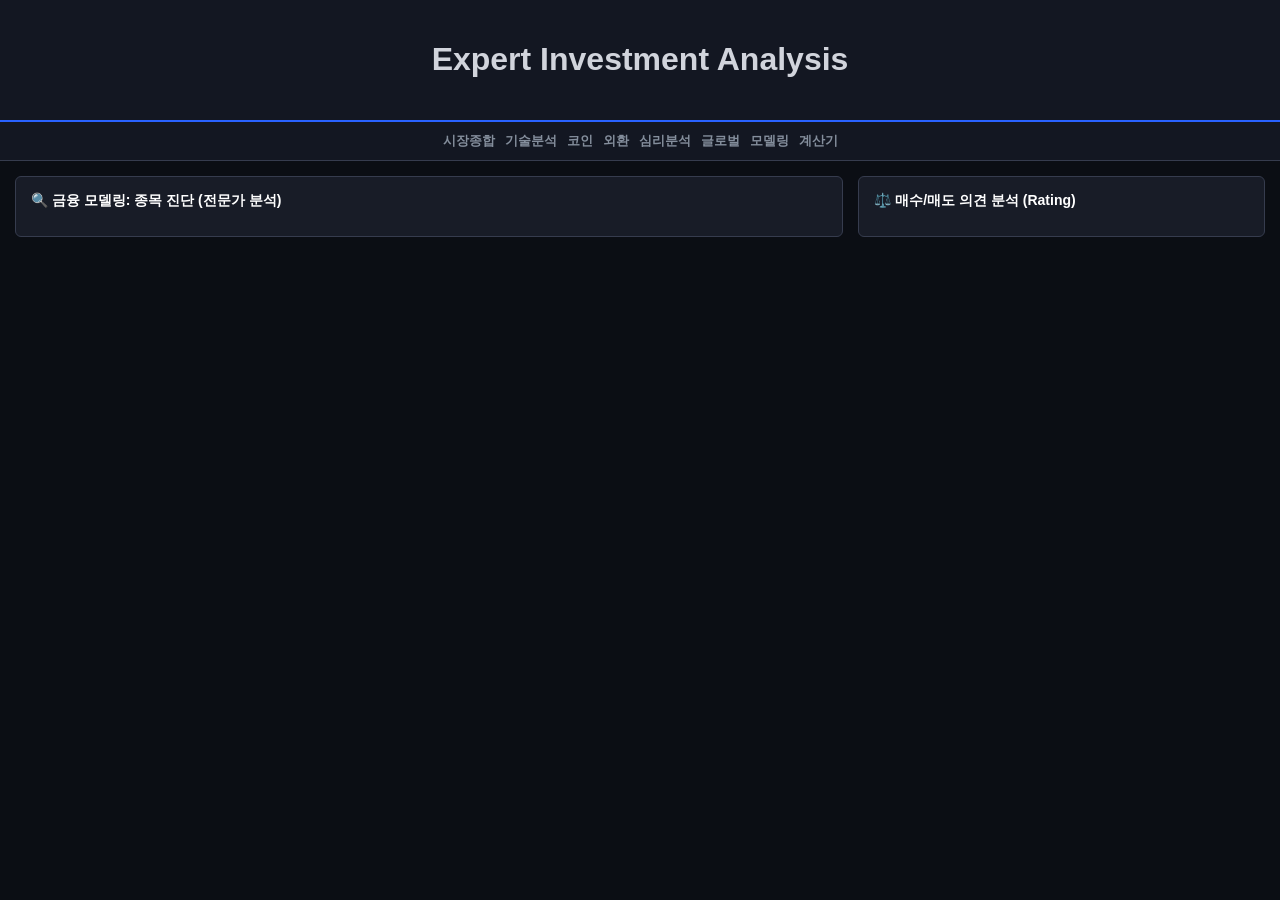
==== analysis.html @ 3320fb82 "Create analysis.html" ====
<!DOCTYPE html><html><head><link rel="stylesheet" href="style.css"><title>Investment Analysis</title></head><body>
<div class="header"><h1>Expert Investment Analysis</h1></div>
<div class="tabs"><a href="index.html" class="tab-link">시장종합</a><a href="market.html" class="tab-link">기술분석</a><a href="crypto.html" class="tab-link">코인</a><a href="forex.html" class="tab-link">외환</a><a href="sentiment.html" class="tab-link">심리분석</a><a href="global.html" class="tab-link">글로벌</a><a href="analysis.html" class="tab-link">모델링</a><a href="calculator.html" class="tab-link">계산기</a></div>
<div class="dashboard">
    <div class="card" style="grid-column: span 2;">
        <h2>🔍 금융 모델링: 종목 진단 (전문가 분석)</h2>
        <div class="tradingview-widget-container"><script src="https://s3.tradingview.com/external-embedding/embed-widget-financials.js" async>{"symbol": "NASDAQ:AAPL", "colorTheme": "dark", "isTransparent": true, "displayMode": "regular", "width": "100%", "height": 600}</script></div>
    </div>
    <div class="card">
        <h2>⚖️ 매수/매도 의견 분석 (Rating)</h2>
        <div class="tradingview-widget-container"><script src="https://s3.tradingview.com/external-embedding/embed-widget-technical-analysis.js" async>{"symbol": "NASDAQ:AAPL", "colorTheme": "dark", "height": 500}</script></div>
    </div>
</div>
</body></html>
---- style.css ----
body { background-color: #0b0e14; color: #d1d4dc; font-family: -apple-system, BlinkMacSystemFont, "Segoe UI", Roboto, sans-serif; margin: 0; padding-bottom: 50px; }
.header { background: #131722; padding: 20px; border-bottom: 2px solid #2962ff; text-align: center; }
.tabs { display: flex; justify-content: center; background: #131722; padding: 10px; border-bottom: 1px solid #363c4e; gap: 10px; flex-wrap: wrap; }
.tab-link { color: #848e9c; text-decoration: none; font-weight: 600; font-size: 13px; }
.tab-link:hover { color: #2962ff; }
.dashboard { display: grid; grid-template-columns: repeat(auto-fit, minmax(400px, 1fr)); gap: 15px; padding: 15px; }
.card { background: #181c27; border: 1px solid #363c4e; border-radius: 6px; padding: 15px; }
h2 { font-size: 14px; color: #ffffff; margin-top: 0; }
input { padding: 10px; border-radius: 4px; border: 1px solid #30363d; background: #0d1117; color: white; width: 100px; }
button { padding: 10px 20px; border-radius: 4px; border: none; background: #2962ff; color: white; cursor: pointer; }
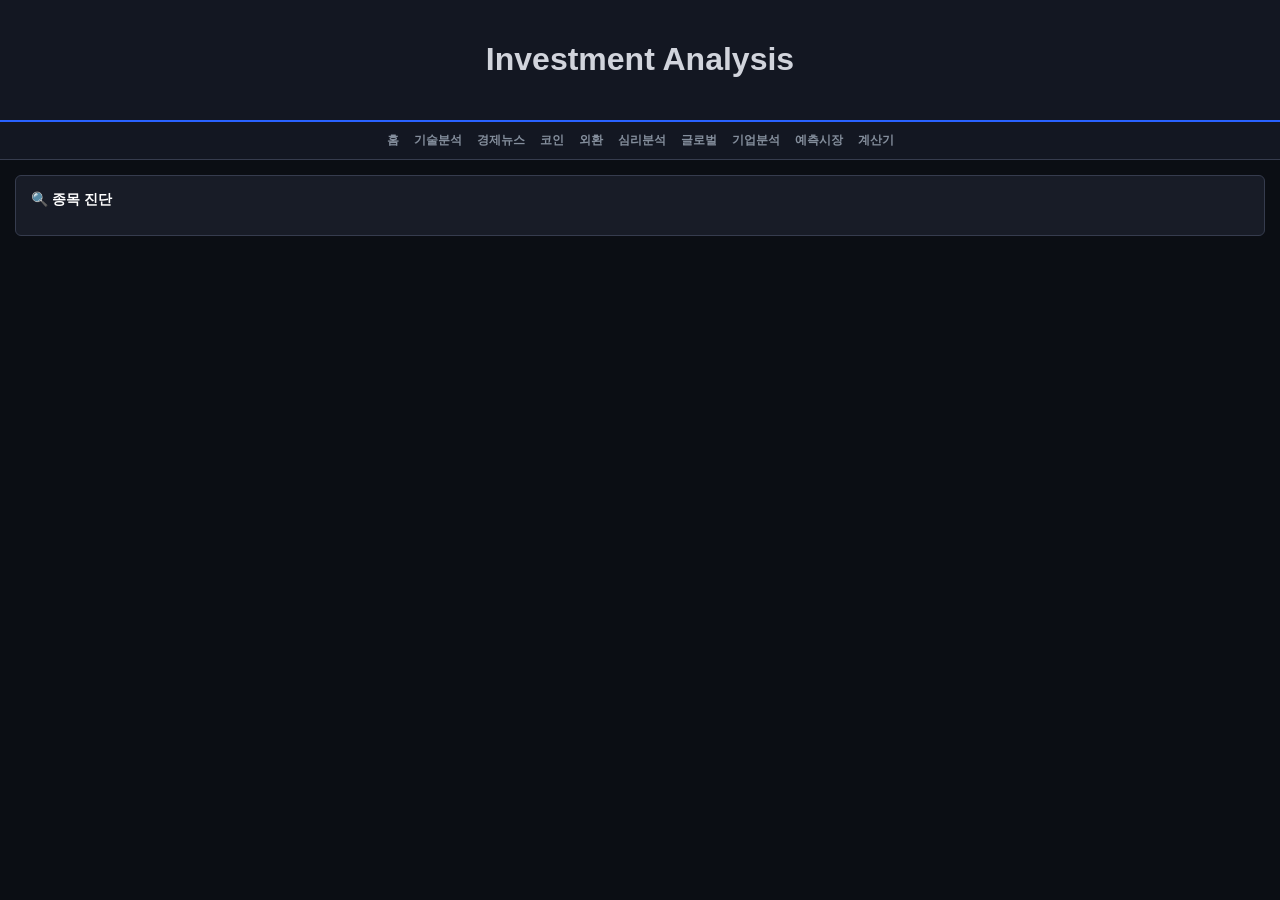
==== commit 5fb1632e: "Update analysis.html" ====
--- a/analysis.html
+++ b/analysis.html
@@ -1,14 +1,7 @@
-<!DOCTYPE html><html><head><link rel="stylesheet" href="style.css"><title>Investment Analysis</title></head><body>
-<div class="header"><h1>Expert Investment Analysis</h1></div>
-<div class="tabs"><a href="index.html" class="tab-link">시장종합</a><a href="market.html" class="tab-link">기술분석</a><a href="crypto.html" class="tab-link">코인</a><a href="forex.html" class="tab-link">외환</a><a href="sentiment.html" class="tab-link">심리분석</a><a href="global.html" class="tab-link">글로벌</a><a href="analysis.html" class="tab-link">모델링</a><a href="calculator.html" class="tab-link">계산기</a></div>
-<div class="dashboard">
-    <div class="card" style="grid-column: span 2;">
-        <h2>🔍 금융 모델링: 종목 진단 (전문가 분석)</h2>
-        <div class="tradingview-widget-container"><script src="https://s3.tradingview.com/external-embedding/embed-widget-financials.js" async>{"symbol": "NASDAQ:AAPL", "colorTheme": "dark", "isTransparent": true, "displayMode": "regular", "width": "100%", "height": 600}</script></div>
-    </div>
-    <div class="card">
-        <h2>⚖️ 매수/매도 의견 분석 (Rating)</h2>
-        <div class="tradingview-widget-container"><script src="https://s3.tradingview.com/external-embedding/embed-widget-technical-analysis.js" async>{"symbol": "NASDAQ:AAPL", "colorTheme": "dark", "height": 500}</script></div>
-    </div>
+<!DOCTYPE html><html><head><link rel="stylesheet" href="style.css"><title>Analysis</title></head><body>
+<div class="header"><h1>Investment Analysis</h1></div>
+<div class="tabs">
+    <a href="index.html" class="tab-link">홈</a><a href="market.html" class="tab-link">기술분석</a><a href="news.html" class="tab-link">경제뉴스</a><a href="crypto.html" class="tab-link">코인</a><a href="forex.html" class="tab-link">외환</a><a href="sentiment.html" class="tab-link">심리분석</a><a href="global.html" class="tab-link">글로벌</a><a href="analysis.html" class="tab-link">기업분석</a><a href="predict.html" class="tab-link">예측시장</a><a href="calculator.html" class="tab-link">계산기</a>
 </div>
+<div class="dashboard"><div class="card" style="grid-column: span 2;"><h2>🔍 종목 진단</h2><div class="tradingview-widget-container"><script src="https://s3.tradingview.com/external-embedding/embed-widget-financials.js" async>{"symbol": "NASDAQ:AAPL", "colorTheme": "dark", "height": 600}</script></div></div></div>
 </body></html>
--- a/style.css
+++ b/style.css
@@ -1,7 +1,7 @@
-body { background-color: #0b0e14; color: #d1d4dc; font-family: -apple-system, BlinkMacSystemFont, "Segoe UI", Roboto, sans-serif; margin: 0; padding-bottom: 50px; }
+body { background-color: #0b0e14; color: #d1d4dc; font-family: -apple-system, sans-serif; margin: 0; padding-bottom: 50px; }
 .header { background: #131722; padding: 20px; border-bottom: 2px solid #2962ff; text-align: center; }
-.tabs { display: flex; justify-content: center; background: #131722; padding: 10px; border-bottom: 1px solid #363c4e; gap: 10px; flex-wrap: wrap; }
-.tab-link { color: #848e9c; text-decoration: none; font-weight: 600; font-size: 13px; }
+.tabs { display: flex; justify-content: center; background: #131722; padding: 10px; border-bottom: 1px solid #363c4e; gap: 15px; flex-wrap: wrap; }
+.tab-link { color: #848e9c; text-decoration: none; font-weight: 600; font-size: 12px; }
 .tab-link:hover { color: #2962ff; }
 .dashboard { display: grid; grid-template-columns: repeat(auto-fit, minmax(400px, 1fr)); gap: 15px; padding: 15px; }
 .card { background: #181c27; border: 1px solid #363c4e; border-radius: 6px; padding: 15px; }
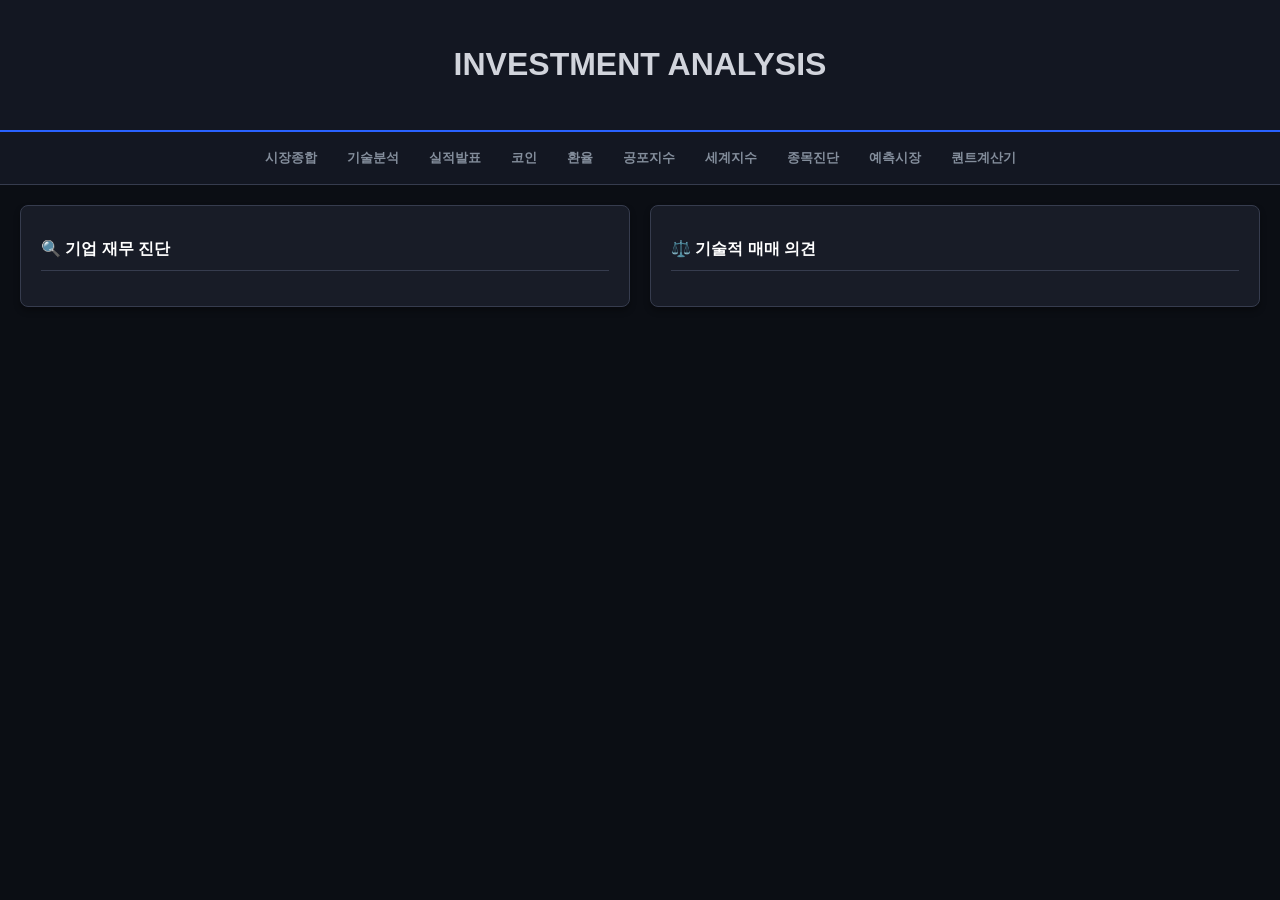
==== commit 8677a849: "Update analysis.html" ====
--- a/analysis.html
+++ b/analysis.html
@@ -1,7 +1,62 @@
-<!DOCTYPE html><html><head><link rel="stylesheet" href="style.css"><title>Analysis</title></head><body>
-<div class="header"><h1>Investment Analysis</h1></div>
-<div class="tabs">
-    <a href="index.html" class="tab-link">홈</a><a href="market.html" class="tab-link">기술분석</a><a href="news.html" class="tab-link">경제뉴스</a><a href="crypto.html" class="tab-link">코인</a><a href="forex.html" class="tab-link">외환</a><a href="sentiment.html" class="tab-link">심리분석</a><a href="global.html" class="tab-link">글로벌</a><a href="analysis.html" class="tab-link">기업분석</a><a href="predict.html" class="tab-link">예측시장</a><a href="calculator.html" class="tab-link">계산기</a>
-</div>
-<div class="dashboard"><div class="card" style="grid-column: span 2;"><h2>🔍 종목 진단</h2><div class="tradingview-widget-container"><script src="https://s3.tradingview.com/external-embedding/embed-widget-financials.js" async>{"symbol": "NASDAQ:AAPL", "colorTheme": "dark", "height": 600}</script></div></div></div>
-</body></html>
+<!DOCTYPE html>
+<html lang="ko">
+<head>
+    <meta charset="UTF-8">
+    <link rel="stylesheet" href="style.css">
+    <title>Stock Analysis | 기업분석</title>
+</head>
+<body>
+    <div class="header">
+        <h1>INVESTMENT ANALYSIS</h1>
+    </div>
+
+    <div class="tabs">
+        <a href="index.html" class="tab-link">시장종합</a>
+        <a href="market.html" class="tab-link">기술분석</a>
+        <a href="news.html" class="tab-link">실적발표</a>
+        <a href="crypto.html" class="tab-link">코인</a>
+        <a href="forex.html" class="tab-link">환율</a>
+        <a href="sentiment.html" class="tab-link">공포지수</a>
+        <a href="global.html" class="tab-link">세계지수</a>
+        <a href="analysis.html" class="tab-link">종목진단</a>
+        <a href="predict.html" class="tab-link">예측시장</a>
+        <a href="calculator.html" class="tab-link">퀀트계산기</a>
+    </div>
+
+    <div class="dashboard">
+        <div class="card" style="grid-column: span 1;">
+            <h2>🔍 기업 재무 진단</h2>
+            <div class="tradingview-widget-container">
+                <script src="https://s3.tradingview.com/external-embedding/embed-widget-financials.js" async>
+                {
+                    "symbol": "NASDAQ:AAPL",
+                    "colorTheme": "dark",
+                    "isTransparent": false,
+                    "displayMode": "regular",
+                    "width": "100%",
+                    "height": "600",
+                    "locale": "kr"
+                }
+                </script>
+            </div>
+        </div>
+
+        <div class="card" style="grid-column: span 1;">
+            <h2>⚖️ 기술적 매매 의견</h2>
+            <div class="tradingview-widget-container">
+                <script src="https://s3.tradingview.com/external-embedding/embed-widget-technical-analysis.js" async>
+                {
+                    "symbol": "NASDAQ:AAPL",
+                    "interval": "1D",
+                    "colorTheme": "dark",
+                    "isTransparent": false,
+                    "height": "600",
+                    "width": "100%",
+                    "locale": "kr"
+                }
+                </script>
+            </div>
+        </div>
+    </div>
+</body>
+</html>
--- a/style.css
+++ b/style.css
@@ -1,10 +1,12 @@
-body { background-color: #0b0e14; color: #d1d4dc; font-family: -apple-system, sans-serif; margin: 0; padding-bottom: 50px; }
-.header { background: #131722; padding: 20px; border-bottom: 2px solid #2962ff; text-align: center; }
-.tabs { display: flex; justify-content: center; background: #131722; padding: 10px; border-bottom: 1px solid #363c4e; gap: 15px; flex-wrap: wrap; }
-.tab-link { color: #848e9c; text-decoration: none; font-weight: 600; font-size: 12px; }
-.tab-link:hover { color: #2962ff; }
-.dashboard { display: grid; grid-template-columns: repeat(auto-fit, minmax(400px, 1fr)); gap: 15px; padding: 15px; }
-.card { background: #181c27; border: 1px solid #363c4e; border-radius: 6px; padding: 15px; }
-h2 { font-size: 14px; color: #ffffff; margin-top: 0; }
-input { padding: 10px; border-radius: 4px; border: 1px solid #30363d; background: #0d1117; color: white; width: 100px; }
-button { padding: 10px 20px; border-radius: 4px; border: none; background: #2962ff; color: white; cursor: pointer; }
+body { background-color: #0b0e14; color: #d1d4dc; font-family: -apple-system, BlinkMacSystemFont, "Segoe UI", Roboto, sans-serif; margin: 0; padding-bottom: 50px; }
+.header { background: #131722; padding: 25px; border-bottom: 2px solid #2962ff; text-align: center; }
+.tabs { display: flex; justify-content: center; background: #131722; padding: 12px; border-bottom: 1px solid #363c4e; gap: 10px; flex-wrap: wrap; }
+.tab-link { color: #848e9c; text-decoration: none; font-weight: 600; font-size: 13px; padding: 5px 10px; border-radius: 4px; }
+.tab-link:hover { color: #ffffff; background: #2962ff; }
+.dashboard { display: grid; grid-template-columns: repeat(auto-fit, minmax(450px, 1fr)); gap: 20px; padding: 20px; }
+.card { background: #181c27; border: 1px solid #363c4e; border-radius: 8px; padding: 20px; box-shadow: 0 4px 6px rgba(0,0,0,0.3); }
+h2 { color: #ffffff; font-size: 16px; margin-bottom: 15px; border-bottom: 1px solid #363c4e; padding-bottom: 10px; }
+input { padding: 10px; border-radius: 4px; border: 1px solid #363c4e; background: #0b0e14; color: white; width: 120px; margin-right: 5px; }
+button { padding: 10px 20px; border-radius: 4px; border: none; background: #2962ff; color: white; cursor: pointer; font-weight: bold; }
+button:hover { background: #1e4bd8; }
+p { font-size: 14px; line-height: 1.6; }
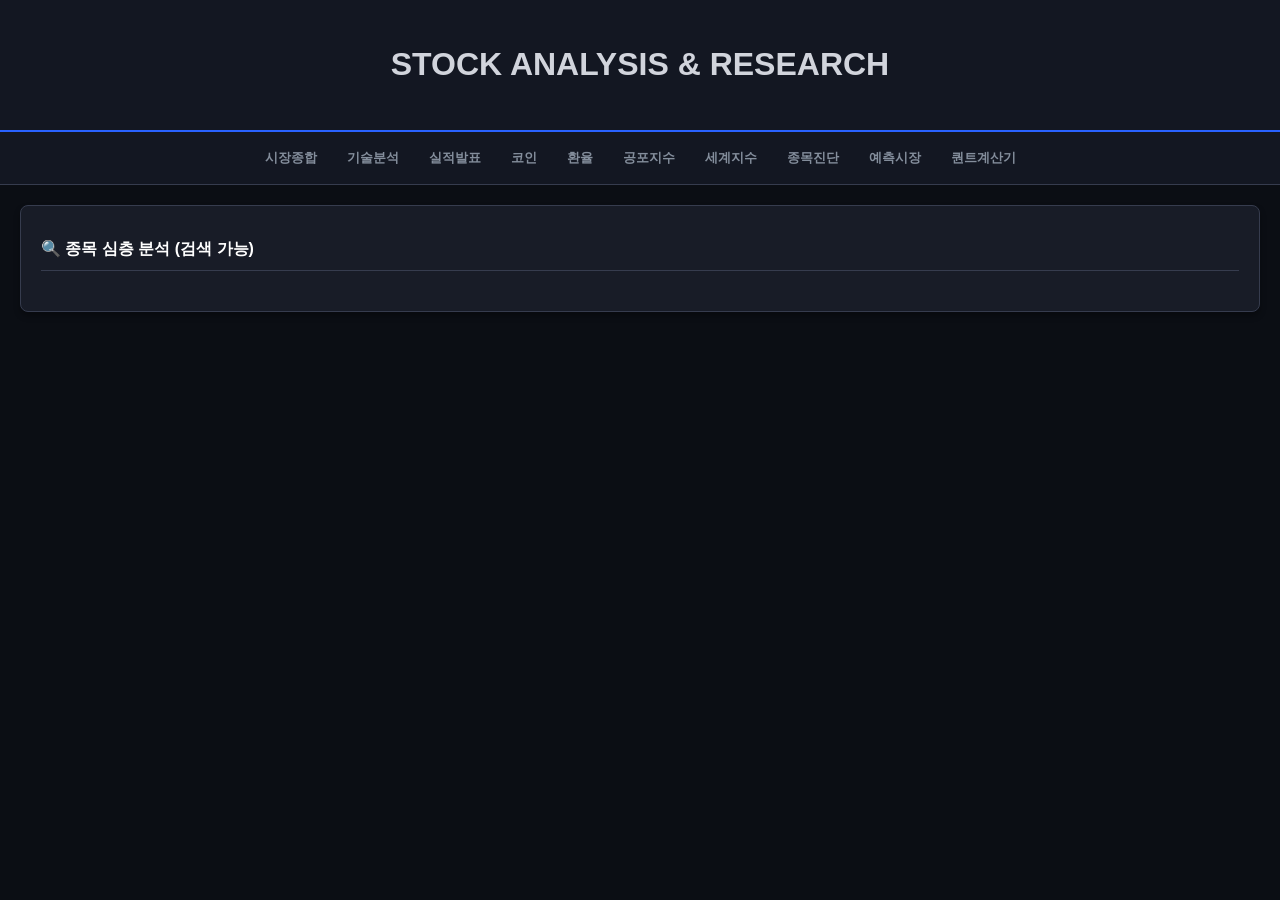
==== commit f3b66e82: "Update analysis.html" ====
--- a/analysis.html
+++ b/analysis.html
@@ -3,11 +3,11 @@
 <head>
     <meta charset="UTF-8">
     <link rel="stylesheet" href="style.css">
-    <title>Stock Analysis | 기업분석</title>
+    <title>Stock Analysis | 종목진단</title>
 </head>
 <body>
     <div class="header">
-        <h1>INVESTMENT ANALYSIS</h1>
+        <h1>STOCK ANALYSIS & RESEARCH</h1>
     </div>
 
     <div class="tabs">
@@ -24,9 +24,20 @@
     </div>
 
     <div class="dashboard">
-        <div class="card" style="grid-column: span 1;">
-            <h2>🔍 기업 재무 진단</h2>
+        <div class="card" style="grid-column: span 2;">
+            <h2>🔍 종목 심층 분석 (검색 가능)</h2>
             <div class="tradingview-widget-container">
+                <script src="https://s3.tradingview.com/external-embedding/embed-widget-symbol-info.js" async>
+                {
+                    "symbol": "NASDAQ:AAPL",
+                    "width": "100%",
+                    "locale": "kr",
+                    "colorTheme": "dark",
+                    "isTransparent": false
+                }
+                </script>
+            </div>
+            <div class="tradingview-widget-container" style="margin-top: 20px;">
                 <script src="https://s3.tradingview.com/external-embedding/embed-widget-financials.js" async>
                 {
                     "symbol": "NASDAQ:AAPL",
@@ -34,24 +45,7 @@
                     "isTransparent": false,
                     "displayMode": "regular",
                     "width": "100%",
-                    "height": "600",
-                    "locale": "kr"
-                }
-                </script>
-            </div>
-        </div>
-
-        <div class="card" style="grid-column: span 1;">
-            <h2>⚖️ 기술적 매매 의견</h2>
-            <div class="tradingview-widget-container">
-                <script src="https://s3.tradingview.com/external-embedding/embed-widget-technical-analysis.js" async>
-                {
-                    "symbol": "NASDAQ:AAPL",
-                    "interval": "1D",
-                    "colorTheme": "dark",
-                    "isTransparent": false,
-                    "height": "600",
-                    "width": "100%",
+                    "height": "800",
                     "locale": "kr"
                 }
                 </script>
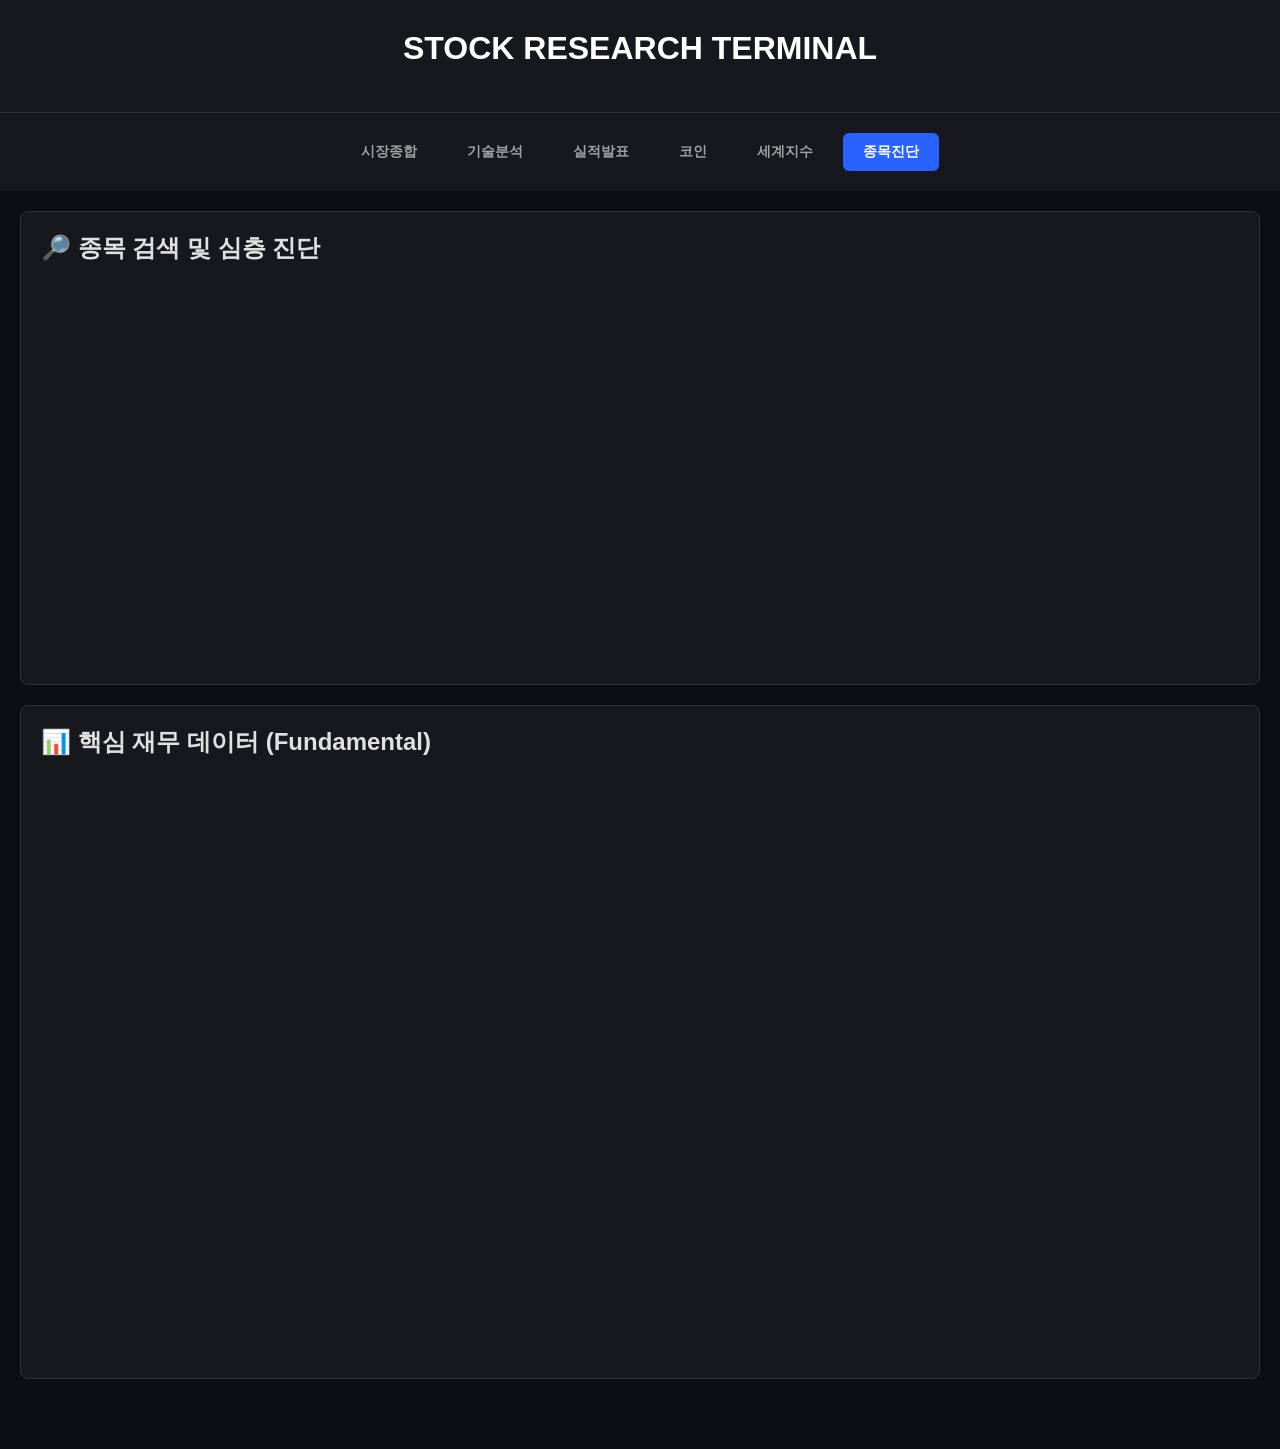
==== commit 9c149e89: "Update analysis.html" ====
--- a/analysis.html
+++ b/analysis.html
@@ -3,11 +3,11 @@
 <head>
     <meta charset="UTF-8">
     <link rel="stylesheet" href="style.css">
-    <title>Stock Analysis | 종목진단</title>
+    <title>Stock Analysis Terminal</title>
 </head>
 <body>
     <div class="header">
-        <h1>STOCK ANALYSIS & RESEARCH</h1>
+        <h1>STOCK RESEARCH TERMINAL</h1>
     </div>
 
     <div class="tabs">
@@ -15,42 +15,41 @@
         <a href="market.html" class="tab-link">기술분석</a>
         <a href="news.html" class="tab-link">실적발표</a>
         <a href="crypto.html" class="tab-link">코인</a>
-        <a href="forex.html" class="tab-link">환율</a>
-        <a href="sentiment.html" class="tab-link">공포지수</a>
         <a href="global.html" class="tab-link">세계지수</a>
-        <a href="analysis.html" class="tab-link">종목진단</a>
-        <a href="predict.html" class="tab-link">예측시장</a>
-        <a href="calculator.html" class="tab-link">퀀트계산기</a>
+        <a href="analysis.html" class="tab-link active">종목진단</a>
     </div>
 
     <div class="dashboard">
-        <div class="card" style="grid-column: span 2;">
-            <h2>🔍 종목 심층 분석 (검색 가능)</h2>
-            <div class="tradingview-widget-container">
-                <script src="https://s3.tradingview.com/external-embedding/embed-widget-symbol-info.js" async>
-                {
-                    "symbol": "NASDAQ:AAPL",
-                    "width": "100%",
-                    "locale": "kr",
-                    "colorTheme": "dark",
-                    "isTransparent": false
-                }
-                </script>
-            </div>
-            <div class="tradingview-widget-container" style="margin-top: 20px;">
-                <script src="https://s3.tradingview.com/external-embedding/embed-widget-financials.js" async>
-                {
-                    "symbol": "NASDAQ:AAPL",
-                    "colorTheme": "dark",
-                    "isTransparent": false,
-                    "displayMode": "regular",
-                    "width": "100%",
-                    "height": "800",
-                    "locale": "kr"
-                }
-                </script>
-            </div>
+        <div class="card">
+            <h2>🔎 종목 검색 및 심층 진단</h2>
+            <div id="stock-info" class="widget-box" style="min-height: 400px;"></div>
+        </div>
+        
+        <div class="card">
+            <h2>📊 핵심 재무 데이터 (Fundamental)</h2>
+            <div id="financial-data" class="widget-box" style="min-height: 600px;"></div>
         </div>
     </div>
+
+    <script type="text/javascript" src="https://s3.tradingview.com/tv.js"></script>
+    <script type="text/javascript">
+        // 1. 종목 상세 정보 (검색창 내장)
+        new TradingView.widget({
+            "container_id": "stock-info",
+            "width": "100%", "height": "400",
+            "symbol": "NASDAQ:AAPL",
+            "theme": "dark", "locale": "kr",
+            "allow_symbol_change": true
+        });
+
+        // 2. 재무제표 요약
+        new TradingView.widget({
+            "container_id": "financial-data",
+            "width": "100%", "height": "600",
+            "symbol": "NASDAQ:AAPL",
+            "colorTheme": "dark", "locale": "kr",
+            "isTransparent": false
+        });
+    </script>
 </body>
 </html>
--- a/style.css
+++ b/style.css
@@ -1,12 +1,19 @@
-body { background-color: #0b0e14; color: #d1d4dc; font-family: -apple-system, BlinkMacSystemFont, "Segoe UI", Roboto, sans-serif; margin: 0; padding-bottom: 50px; }
-.header { background: #131722; padding: 25px; border-bottom: 2px solid #2962ff; text-align: center; }
-.tabs { display: flex; justify-content: center; background: #131722; padding: 12px; border-bottom: 1px solid #363c4e; gap: 10px; flex-wrap: wrap; }
-.tab-link { color: #848e9c; text-decoration: none; font-weight: 600; font-size: 13px; padding: 5px 10px; border-radius: 4px; }
-.tab-link:hover { color: #ffffff; background: #2962ff; }
-.dashboard { display: grid; grid-template-columns: repeat(auto-fit, minmax(450px, 1fr)); gap: 20px; padding: 20px; }
-.card { background: #181c27; border: 1px solid #363c4e; border-radius: 8px; padding: 20px; box-shadow: 0 4px 6px rgba(0,0,0,0.3); }
-h2 { color: #ffffff; font-size: 16px; margin-bottom: 15px; border-bottom: 1px solid #363c4e; padding-bottom: 10px; }
-input { padding: 10px; border-radius: 4px; border: 1px solid #363c4e; background: #0b0e14; color: white; width: 120px; margin-right: 5px; }
-button { padding: 10px 20px; border-radius: 4px; border: none; background: #2962ff; color: white; cursor: pointer; font-weight: bold; }
-button:hover { background: #1e4bd8; }
-p { font-size: 14px; line-height: 1.6; }
+/* 기본 초기화 */
+* { box-sizing: border-box; margin: 0; padding: 0; }
+body { background-color: #0c0e12; color: #e0e0e0; font-family: -apple-system, BlinkMacSystemFont, "Segoe UI", Roboto, Helvetica, Arial, sans-serif; padding-bottom: 50px; }
+
+/* 헤더 및 메뉴 */
+.header { text-align: center; padding: 30px 20px; background: #16181d; border-bottom: 1px solid #2f3239; }
+.header h1 { color: #ffffff; margin-bottom: 15px; }
+
+.tabs { display: flex; justify-content: center; gap: 10px; padding: 20px; flex-wrap: wrap; background: #16181d; }
+.tab-link { color: #a0a0a0; text-decoration: none; padding: 10px 20px; border-radius: 6px; font-weight: 600; font-size: 14px; transition: 0.2s; }
+.tab-link:hover, .tab-link.active { background: #2962ff; color: #ffffff; }
+
+/* 대시보드 그리드 */
+.dashboard { display: grid; grid-template-columns: repeat(12, 1fr); gap: 20px; max-width: 1400px; margin: 20px auto; padding: 0 20px; }
+.card { background: #16181d; border: 1px solid #2f3239; border-radius: 8px; padding: 20px; grid-column: span 12; }
+@media (min-width: 768px) { .card.half { grid-column: span 6; } }
+
+/* 위젯 컨테이너 */
+.widget-box { width: 100%; min-height: 400px; }
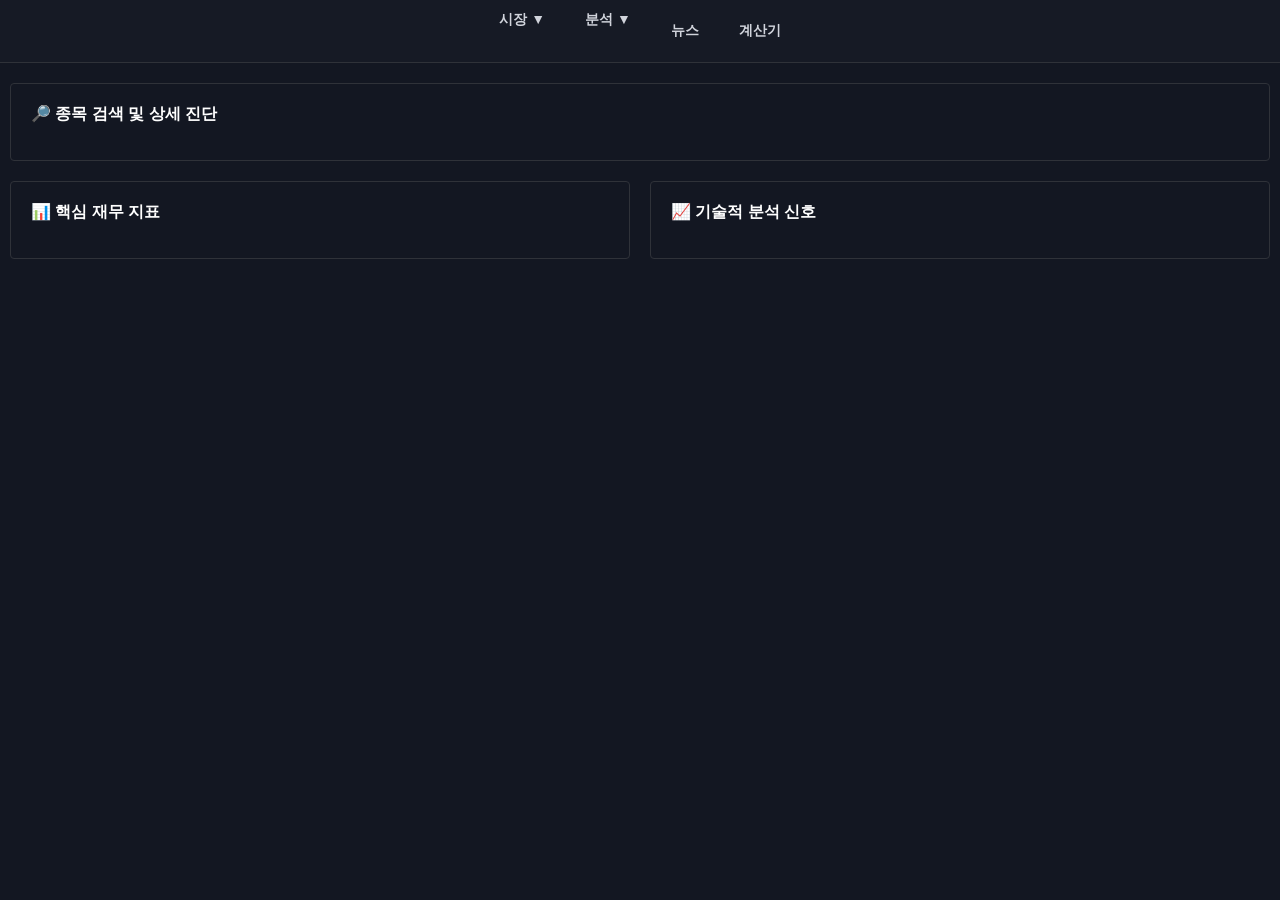
==== commit 8f822b2a: "Update analysis.html" ====
--- a/analysis.html
+++ b/analysis.html
@@ -3,53 +3,49 @@
 <head>
     <meta charset="UTF-8">
     <link rel="stylesheet" href="style.css">
-    <title>Stock Analysis Terminal</title>
+    <title>종목 심층 진단 | Research Terminal</title>
+    <style>
+        /* 페이지 전용 레이아웃: 위젯 꽉 채우기용 */
+        .grid-container { display: grid; grid-template-columns: 1fr 1fr; gap: 20px; max-width: 1600px; margin: 20px auto; padding: 0 10px; }
+        .card { background: #131722; padding: 20px; border: 1px solid #2f3239; border-radius: 4px; }
+        .full-width { grid-column: span 2; }
+    </style>
 </head>
 <body>
-    <div class="header">
-        <h1>STOCK RESEARCH TERMINAL</h1>
+    <div class="navbar">
+        <div class="dropdown"><a class="dropbtn">시장 ▼</a>
+            <div class="dropdown-content"><a href="index.html">시장종합</a><a href="global.html">세계지수</a></div>
+        </div>
+        <div class="dropdown"><a class="dropbtn">분석 ▼</a>
+            <div class="dropdown-content"><a href="market.html">기술분석</a><a href="analysis.html">종목진단</a></div>
+        </div>
+        <a href="news.html" class="dropbtn">뉴스</a>
+        <a href="calculator.html" class="dropbtn">계산기</a>
     </div>
 
-    <div class="tabs">
-        <a href="index.html" class="tab-link">시장종합</a>
-        <a href="market.html" class="tab-link">기술분석</a>
-        <a href="news.html" class="tab-link">실적발표</a>
-        <a href="crypto.html" class="tab-link">코인</a>
-        <a href="global.html" class="tab-link">세계지수</a>
-        <a href="analysis.html" class="tab-link active">종목진단</a>
-    </div>
-
-    <div class="dashboard">
+    <div class="grid-container">
+        <div class="card full-width">
+            <h2>🔎 종목 검색 및 상세 진단</h2>
+            <div id="symbol-info"></div>
+        </div>
         <div class="card">
-            <h2>🔎 종목 검색 및 심층 진단</h2>
-            <div id="stock-info" class="widget-box" style="min-height: 400px;"></div>
+            <h2>📊 핵심 재무 지표</h2>
+            <div id="financial-data"></div>
         </div>
-        
         <div class="card">
-            <h2>📊 핵심 재무 데이터 (Fundamental)</h2>
-            <div id="financial-data" class="widget-box" style="min-height: 600px;"></div>
+            <h2>📈 기술적 분석 신호</h2>
+            <div id="tech-analysis"></div>
         </div>
     </div>
 
-    <script type="text/javascript" src="https://s3.tradingview.com/tv.js"></script>
-    <script type="text/javascript">
-        // 1. 종목 상세 정보 (검색창 내장)
-        new TradingView.widget({
-            "container_id": "stock-info",
-            "width": "100%", "height": "400",
-            "symbol": "NASDAQ:AAPL",
-            "theme": "dark", "locale": "kr",
-            "allow_symbol_change": true
-        });
-
-        // 2. 재무제표 요약
-        new TradingView.widget({
-            "container_id": "financial-data",
-            "width": "100%", "height": "600",
-            "symbol": "NASDAQ:AAPL",
-            "colorTheme": "dark", "locale": "kr",
-            "isTransparent": false
-        });
+    <script src="https://s3.tradingview.com/tv.js"></script>
+    <script>
+        // 1. 종목 상세 (검색 내장)
+        new TradingView.widget({ "container_id": "symbol-info", "width": "100%", "height": 400, "symbol": "NASDAQ:AAPL", "theme": "dark", "locale": "kr", "allow_symbol_change": true });
+        // 2. 재무 지표
+        new TradingView.widget({ "container_id": "financial-data", "width": "100%", "height": 500, "symbol": "NASDAQ:AAPL", "theme": "dark", "locale": "kr", "isTransparent": false });
+        // 3. 기술 분석
+        new TradingView.widget({ "container_id": "tech-analysis", "width": "100%", "height": 500, "symbol": "NASDAQ:AAPL", "theme": "dark", "locale": "kr" });
     </script>
 </body>
 </html>
--- a/style.css
+++ b/style.css
@@ -1,19 +1,16 @@
-/* 기본 초기화 */
 * { box-sizing: border-box; margin: 0; padding: 0; }
-body { background-color: #0c0e12; color: #e0e0e0; font-family: -apple-system, BlinkMacSystemFont, "Segoe UI", Roboto, Helvetica, Arial, sans-serif; padding-bottom: 50px; }
+body { background-color: #131722; color: #d1d4dc; font-family: -apple-system, BlinkMacSystemFont, "Segoe UI", Roboto, sans-serif; }
 
-/* 헤더 및 메뉴 */
-.header { text-align: center; padding: 30px 20px; background: #16181d; border-bottom: 1px solid #2f3239; }
-.header h1 { color: #ffffff; margin-bottom: 15px; }
+/* 1. 상단 메뉴바 (드롭다운 포함) */
+.navbar { display: flex; background: #161a25; padding: 10px 20px; border-bottom: 1px solid #2f3239; justify-content: center; }
+.dropdown { position: relative; display: inline-block; }
+.dropbtn { color: #d1d4dc; padding: 12px 20px; text-decoration: none; font-weight: 600; cursor: pointer; font-size: 14px; }
+.dropdown-content { display: none; position: absolute; background: #1a1c22; min-width: 160px; z-index: 1000; border: 1px solid #2f3239; }
+.dropdown-content a { color: #d1d4dc; padding: 10px 16px; display: block; text-decoration: none; font-size: 13px; }
+.dropdown-content a:hover { background: #2962ff; color: #fff; }
+.dropdown:hover .dropdown-content { display: block; }
 
-.tabs { display: flex; justify-content: center; gap: 10px; padding: 20px; flex-wrap: wrap; background: #16181d; }
-.tab-link { color: #a0a0a0; text-decoration: none; padding: 10px 20px; border-radius: 6px; font-weight: 600; font-size: 14px; transition: 0.2s; }
-.tab-link:hover, .tab-link.active { background: #2962ff; color: #ffffff; }
-
-/* 대시보드 그리드 */
-.dashboard { display: grid; grid-template-columns: repeat(12, 1fr); gap: 20px; max-width: 1400px; margin: 20px auto; padding: 0 20px; }
-.card { background: #16181d; border: 1px solid #2f3239; border-radius: 8px; padding: 20px; grid-column: span 12; }
-@media (min-width: 768px) { .card.half { grid-column: span 6; } }
-
-/* 위젯 컨테이너 */
-.widget-box { width: 100%; min-height: 400px; }
+/* 2. 대시보드 레이아웃 */
+.dashboard { max-width: 1400px; margin: 20px auto; padding: 0 10px; display: grid; grid-template-columns: 1fr; gap: 20px; }
+.card { background: #16181d; border: 1px solid #2f3239; border-radius: 4px; padding: 20px; }
+h2 { font-size: 16px; margin-bottom: 15px; color: #ffffff; }
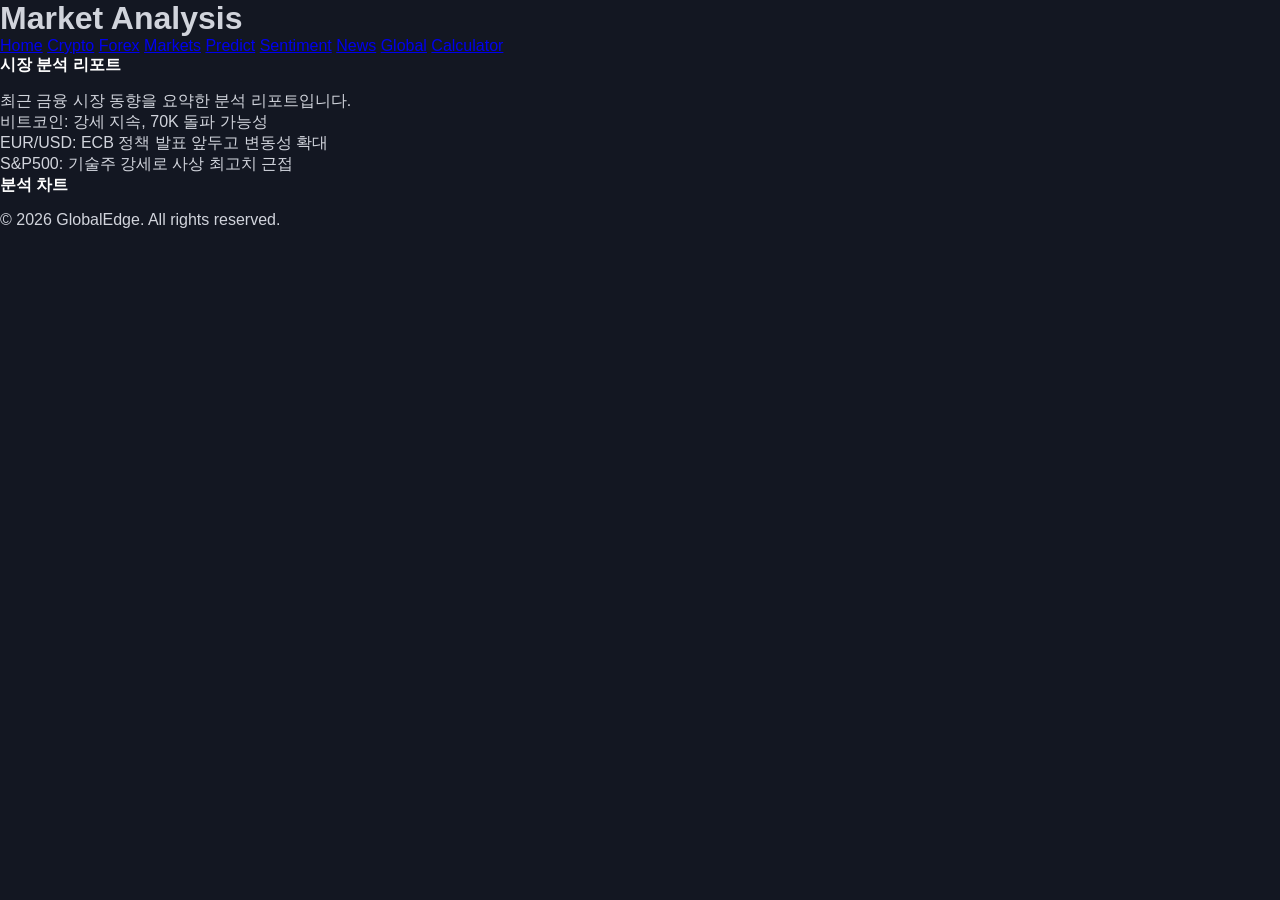
==== commit 54b0377f: "Update analysis.html" ====
--- a/analysis.html
+++ b/analysis.html
@@ -1,51 +1,61 @@
 <!DOCTYPE html>
 <html lang="ko">
 <head>
-    <meta charset="UTF-8">
-    <link rel="stylesheet" href="style.css">
-    <title>종목 심층 진단 | Research Terminal</title>
-    <style>
-        /* 페이지 전용 레이아웃: 위젯 꽉 채우기용 */
-        .grid-container { display: grid; grid-template-columns: 1fr 1fr; gap: 20px; max-width: 1600px; margin: 20px auto; padding: 0 10px; }
-        .card { background: #131722; padding: 20px; border: 1px solid #2f3239; border-radius: 4px; }
-        .full-width { grid-column: span 2; }
-    </style>
+  <meta charset="UTF-8">
+  <meta name="viewport" content="width=device-width, initial-scale=1.0">
+  <title>Market Analysis - GlobalEdge</title>
+  <meta name="description" content="시장 분석 리포트와 주요 지표 차트">
+  <link rel="stylesheet" href="style.css">
+  <script type="text/javascript" src="https://s3.tradingview.com/tv.js"></script>
 </head>
 <body>
-    <div class="navbar">
-        <div class="dropdown"><a class="dropbtn">시장 ▼</a>
-            <div class="dropdown-content"><a href="index.html">시장종합</a><a href="global.html">세계지수</a></div>
-        </div>
-        <div class="dropdown"><a class="dropbtn">분석 ▼</a>
-            <div class="dropdown-content"><a href="market.html">기술분석</a><a href="analysis.html">종목진단</a></div>
-        </div>
-        <a href="news.html" class="dropbtn">뉴스</a>
-        <a href="calculator.html" class="dropbtn">계산기</a>
-    </div>
+  <header>
+    <h1>Market Analysis</h1>
+    <nav>
+      <a href="index.html">Home</a>
+      <a href="crypto.html">Crypto</a>
+      <a href="forex.html">Forex</a>
+      <a href="market.html">Markets</a>
+      <a href="predict.html">Predict</a>
+      <a href="sentiment.html">Sentiment</a>
+      <a href="news.html">News</a>
+      <a href="global.html">Global</a>
+      <a href="calculator.html">Calculator</a>
+    </nav>
+  </header>
 
-    <div class="grid-container">
-        <div class="card full-width">
-            <h2>🔎 종목 검색 및 상세 진단</h2>
-            <div id="symbol-info"></div>
-        </div>
-        <div class="card">
-            <h2>📊 핵심 재무 지표</h2>
-            <div id="financial-data"></div>
-        </div>
-        <div class="card">
-            <h2>📈 기술적 분석 신호</h2>
-            <div id="tech-analysis"></div>
-        </div>
-    </div>
+  <main>
+    <section>
+      <h2>시장 분석 리포트</h2>
+      <p>최근 금융 시장 동향을 요약한 분석 리포트입니다.</p>
+      <ul>
+        <li>비트코인: 강세 지속, 70K 돌파 가능성</li>
+        <li>EUR/USD: ECB 정책 발표 앞두고 변동성 확대</li>
+        <li>S&P500: 기술주 강세로 사상 최고치 근접</li>
+      </ul>
+    </section>
 
-    <script src="https://s3.tradingview.com/tv.js"></script>
-    <script>
-        // 1. 종목 상세 (검색 내장)
-        new TradingView.widget({ "container_id": "symbol-info", "width": "100%", "height": 400, "symbol": "NASDAQ:AAPL", "theme": "dark", "locale": "kr", "allow_symbol_change": true });
-        // 2. 재무 지표
-        new TradingView.widget({ "container_id": "financial-data", "width": "100%", "height": 500, "symbol": "NASDAQ:AAPL", "theme": "dark", "locale": "kr", "isTransparent": false });
-        // 3. 기술 분석
-        new TradingView.widget({ "container_id": "tech-analysis", "width": "100%", "height": 500, "symbol": "NASDAQ:AAPL", "theme": "dark", "locale": "kr" });
-    </script>
+    <section>
+      <h2>분석 차트</h2>
+      <div id="analysis-chart"></div>
+      <script>
+        new TradingView.widget({
+          "width": "100%",
+          "height": 500,
+          "symbol": "INDEX:SPX",
+          "interval": "D",
+          "timezone": "Asia/Seoul",
+          "theme": "dark",
+          "style": "1",
+          "locale": "kr",
+          "container_id": "analysis-chart"
+        });
+      </script>
+    </section>
+  </main>
+
+  <footer>
+    <p>&copy; 2026 GlobalEdge. All rights reserved.</p>
+  </footer>
 </body>
 </html>
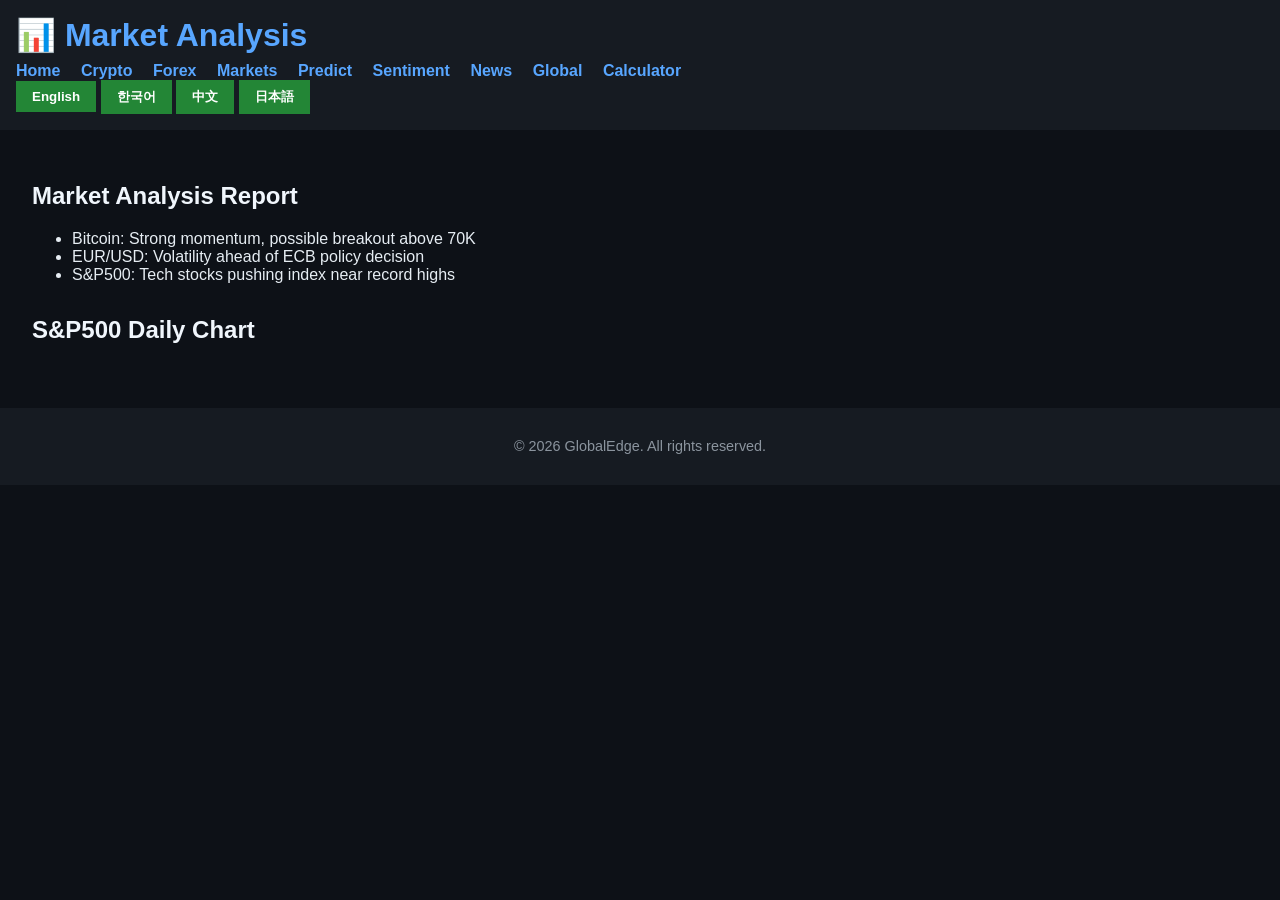
==== commit d70e8e84: "Update analysis.html" ====
--- a/analysis.html
+++ b/analysis.html
@@ -1,16 +1,16 @@
 <!DOCTYPE html>
-<html lang="ko">
+<html lang="en">
 <head>
   <meta charset="UTF-8">
   <meta name="viewport" content="width=device-width, initial-scale=1.0">
   <title>Market Analysis - GlobalEdge</title>
-  <meta name="description" content="시장 분석 리포트와 주요 지표 차트">
+  <meta name="description" content="Market analysis reports and key index charts">
   <link rel="stylesheet" href="style.css">
   <script type="text/javascript" src="https://s3.tradingview.com/tv.js"></script>
 </head>
 <body>
   <header>
-    <h1>Market Analysis</h1>
+    <h1>📊 Market Analysis</h1>
     <nav>
       <a href="index.html">Home</a>
       <a href="crypto.html">Crypto</a>
@@ -22,21 +22,27 @@
       <a href="global.html">Global</a>
       <a href="calculator.html">Calculator</a>
     </nav>
+    <!-- 언어 선택 -->
+    <div id="lang-switch">
+      <button onclick="setLang('en')">English</button>
+      <button onclick="setLang('ko')">한국어</button>
+      <button onclick="setLang('zh')">中文</button>
+      <button onclick="setLang('ja')">日本語</button>
+    </div>
   </header>
 
   <main>
     <section>
-      <h2>시장 분석 리포트</h2>
-      <p>최근 금융 시장 동향을 요약한 분석 리포트입니다.</p>
+      <h2 id="report-title">Market Analysis Report</h2>
       <ul>
-        <li>비트코인: 강세 지속, 70K 돌파 가능성</li>
-        <li>EUR/USD: ECB 정책 발표 앞두고 변동성 확대</li>
-        <li>S&P500: 기술주 강세로 사상 최고치 근접</li>
+        <li>Bitcoin: Strong momentum, possible breakout above 70K</li>
+        <li>EUR/USD: Volatility ahead of ECB policy decision</li>
+        <li>S&P500: Tech stocks pushing index near record highs</li>
       </ul>
     </section>
 
     <section>
-      <h2>분석 차트</h2>
+      <h2 id="chart-title">S&P500 Daily Chart</h2>
       <div id="analysis-chart"></div>
       <script>
         new TradingView.widget({
@@ -47,7 +53,7 @@
           "timezone": "Asia/Seoul",
           "theme": "dark",
           "style": "1",
-          "locale": "kr",
+          "locale": "en",
           "container_id": "analysis-chart"
         });
       </script>
@@ -57,5 +63,33 @@
   <footer>
     <p>&copy; 2026 GlobalEdge. All rights reserved.</p>
   </footer>
+
+  <script>
+    // 다국어 지원
+    const translations = {
+      en: {
+        "report-title": "Market Analysis Report",
+        "chart-title": "S&P500 Daily Chart"
+      },
+      ko: {
+        "report-title": "시장 분석 리포트",
+        "chart-title": "S&P500 일간 차트"
+      },
+      zh: {
+        "report-title": "市场分析报告",
+        "chart-title": "标普500日线图"
+      },
+      ja: {
+        "report-title": "市場分析レポート",
+        "chart-title": "S&P500 日足チャート"
+      }
+    };
+
+    function setLang(lang) {
+      for (const id in translations[lang]) {
+        document.getElementById(id).innerText = translations[lang][id];
+      }
+    }
+  </script>
 </body>
 </html>
--- a/style.css
+++ b/style.css
@@ -1,16 +1,95 @@
-* { box-sizing: border-box; margin: 0; padding: 0; }
-body { background-color: #131722; color: #d1d4dc; font-family: -apple-system, BlinkMacSystemFont, "Segoe UI", Roboto, sans-serif; }
+/* 기본 레이아웃 */
+body {
+  font-family: Arial, sans-serif;
+  margin: 0;
+  background-color: #0d1117; /* 다크 테마 배경 */
+  color: #e6edf3; /* 텍스트 색상 */
+}
 
-/* 1. 상단 메뉴바 (드롭다운 포함) */
-.navbar { display: flex; background: #161a25; padding: 10px 20px; border-bottom: 1px solid #2f3239; justify-content: center; }
-.dropdown { position: relative; display: inline-block; }
-.dropbtn { color: #d1d4dc; padding: 12px 20px; text-decoration: none; font-weight: 600; cursor: pointer; font-size: 14px; }
-.dropdown-content { display: none; position: absolute; background: #1a1c22; min-width: 160px; z-index: 1000; border: 1px solid #2f3239; }
-.dropdown-content a { color: #d1d4dc; padding: 10px 16px; display: block; text-decoration: none; font-size: 13px; }
-.dropdown-content a:hover { background: #2962ff; color: #fff; }
-.dropdown:hover .dropdown-content { display: block; }
+/* 헤더 */
+header {
+  background: #161b22;
+  padding: 1rem;
+}
 
-/* 2. 대시보드 레이아웃 */
-.dashboard { max-width: 1400px; margin: 20px auto; padding: 0 10px; display: grid; grid-template-columns: 1fr; gap: 20px; }
-.card { background: #16181d; border: 1px solid #2f3239; border-radius: 4px; padding: 20px; }
-h2 { font-size: 16px; margin-bottom: 15px; color: #ffffff; }
+header h1 {
+  margin: 0;
+  color: #58a6ff;
+}
+
+/* 네비게이션 */
+nav {
+  margin-top: 0.5rem;
+}
+
+nav a {
+  color: #58a6ff;
+  margin-right: 1rem;
+  text-decoration: none;
+  font-weight: bold;
+}
+
+nav a:hover {
+  text-decoration: underline;
+}
+
+/* 메인 섹션 */
+main {
+  padding: 2rem;
+}
+
+section {
+  margin-bottom: 2rem;
+}
+
+h2 {
+  color: #f0f6fc;
+}
+
+h3 {
+  color: #c9d1d9;
+}
+
+/* 테이블 */
+table {
+  border-collapse: collapse;
+  margin-top: 1rem;
+}
+
+table th, table td {
+  border: 1px solid #30363d;
+  padding: 0.5rem;
+}
+
+table th {
+  background: #21262d;
+  color: #f0f6fc;
+}
+
+table td {
+  background: #0d1117;
+  color: #e6edf3;
+}
+
+/* 버튼 */
+button {
+  background: #238636;
+  color: #fff;
+  border: none;
+  padding: 0.5rem 1rem;
+  cursor: pointer;
+  font-weight: bold;
+}
+
+button:hover {
+  background: #2ea043;
+}
+
+/* 푸터 */
+footer {
+  background: #161b22;
+  text-align: center;
+  padding: 1rem;
+  color: #8b949e;
+  font-size: 0.9rem;
+}
